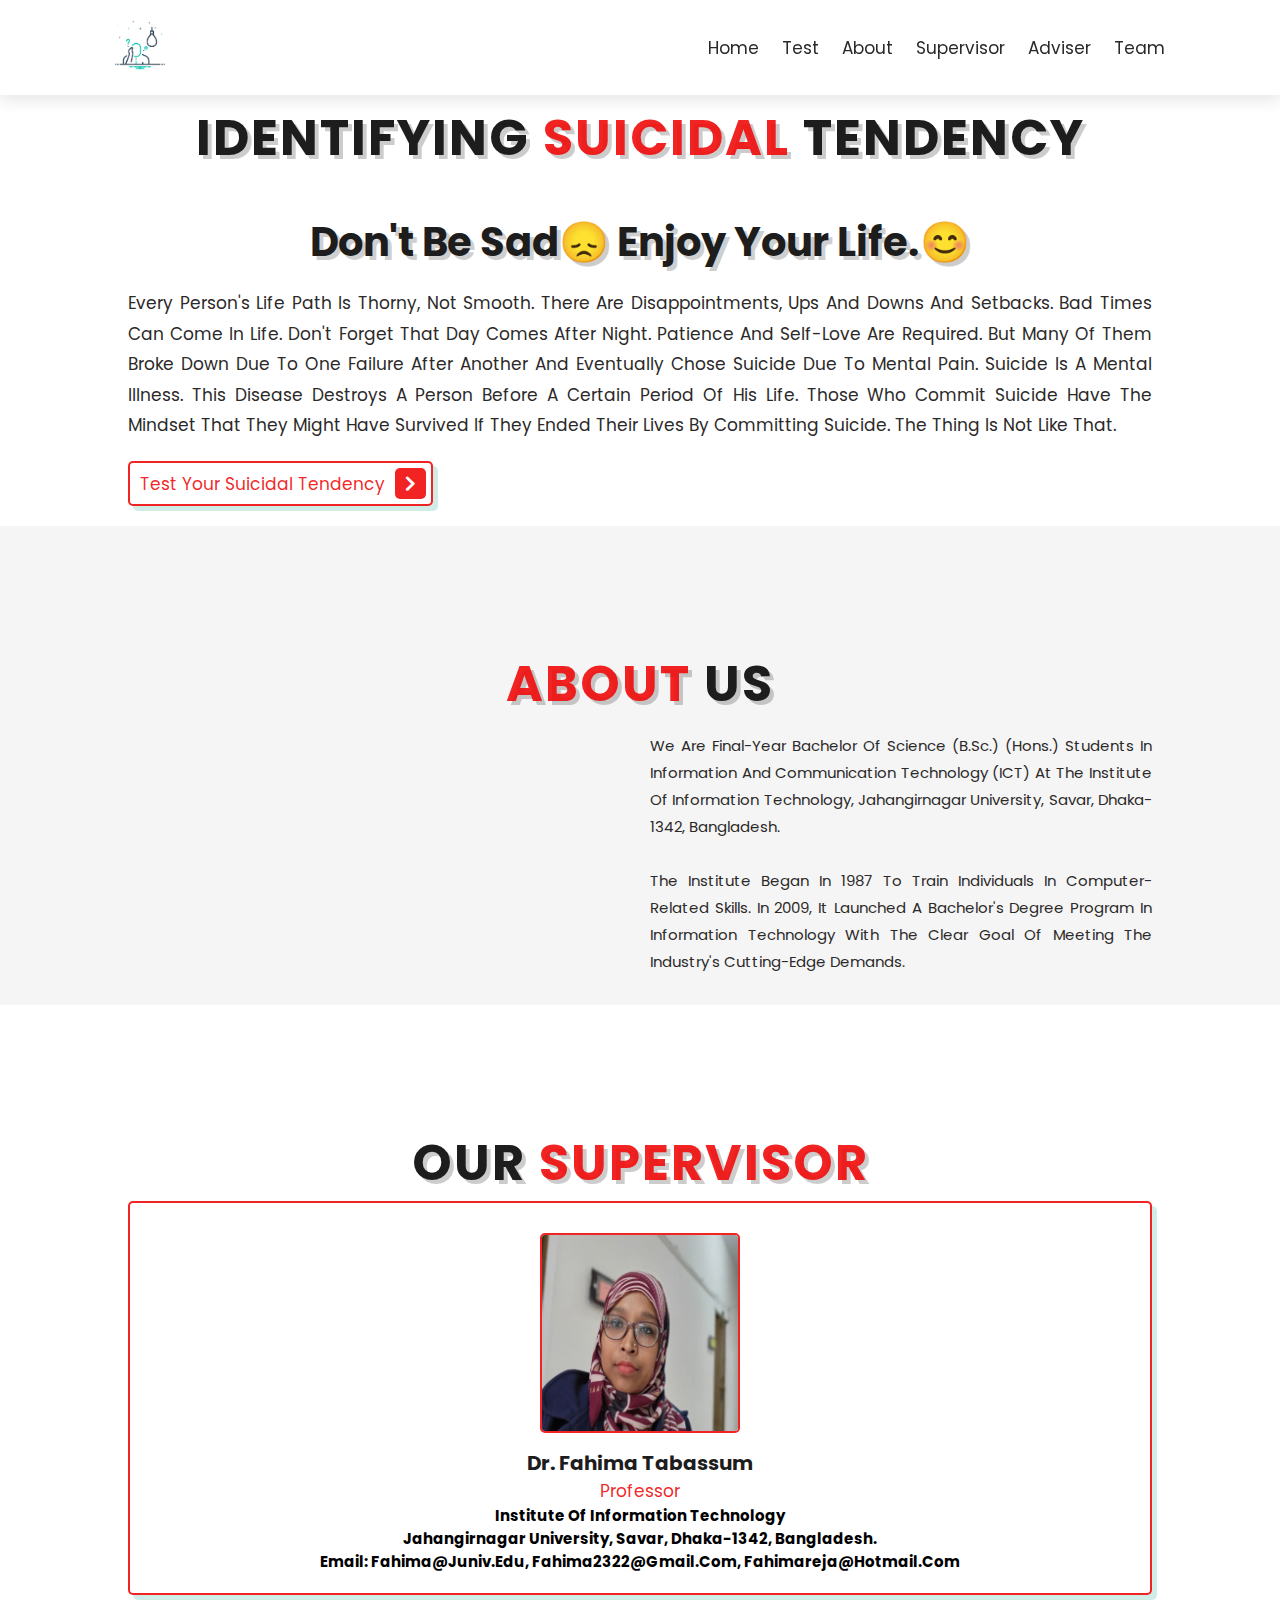
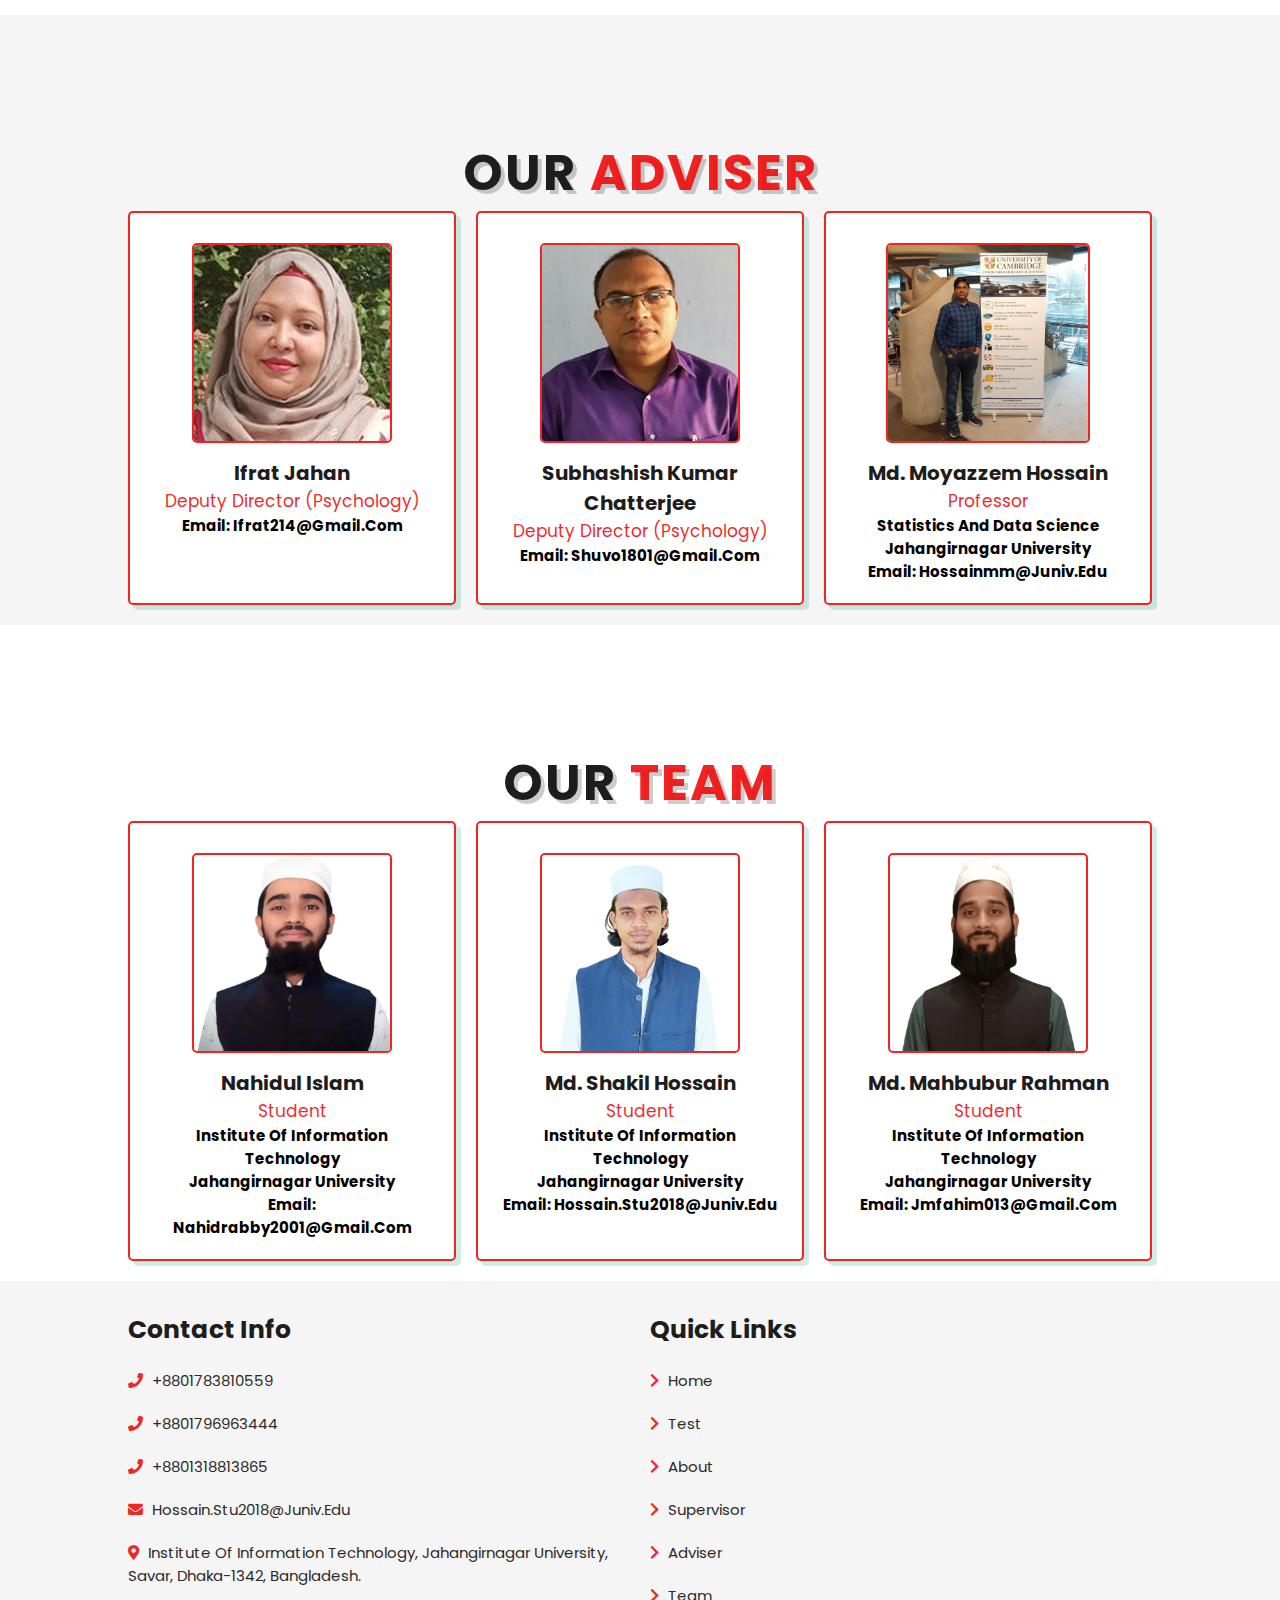
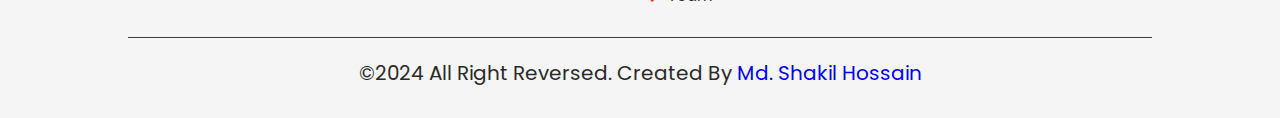
==== index.html @ dafaab44 "update" ====
<!DOCTYPE html>
<html lang="en">
  <head>
    <meta charset="UTF-8" />
    <meta http-equiv="X-UA-Compatible" content="IE=edge" />
    <meta name="viewport" content="width=device-width, initial-scale=1.0" />
    <title>Identifying Suicidal Tendency</title>
    <link rel="shortcut icon" href="/image/logo.png" />
    <!-- font awesome cdn link  -->
    <link
      rel="stylesheet"
      href="https://cdnjs.cloudflare.com/ajax/libs/font-awesome/5.15.4/css/all.min.css"
    />

    <!-- custom css file link  -->
    <link rel="stylesheet" href="style.css" />
  </head>

  <body>
    <!-- header section starts  -->

    <header class="header">
        <a href="#">
      <img src="/image/logo.png" alt style="height: 50px; width: 50px" /></a>

      <nav class="navbar">
        <a href="#">home</a>
        <a href="/test.html">test</a>
        <a href="#about">about</a>
        <a href="#supervisor">supervisor</a>
        <a href="#adviser">adviser</a>
        <a href="#team">team</a>
      </nav>

      <div id="menu-btn" class="fas fa-bars"></div>
    </header>

    <!-- header section ends -->

    <!-- home section starts  -->

    <h1 class="heading">Identifying <span>Suicidal</span> Tendency</h1>

    <section class="home" id="home">
      <!-- 
        <div class="image">
            <img src="/image/logo.png" alt="">
        </div> -->

      <div class="content">
        <h3>Don't be sad😞 enjoy your life.😊</h3>
        <p>
          Every person's life path is thorny, not smooth. There are
          disappointments, ups and downs and setbacks. Bad times can come in
          life. Don't forget that day comes after night. Patience and self-love
          are required. But many of them broke down due to one failure after
          another and eventually chose suicide due to mental pain. Suicide is a
          mental illness. This disease destroys a person before a certain period
          of his life. Those who commit suicide have the mindset that they might
          have survived if they ended their lives by committing suicide. The
          thing is not like that.
        </p>
        <a href="/test.html" class="btn" style="float: center">
          Test Your Suicidal Tendency <span class="fas fa-chevron-right"></span>
        </a>
      </div>
    </section>

    <!-- home section ends -->


    <!-- about section starts  -->

    <section class="about" id="about">

        <h1 class="heading"> <span>about</span> us </h1>

        <div class="row">

            <div class="image">
                <img src="/image/team.jpg" alt="">
            </div>

            <div class="content">
                <p class="text">We are final-year Bachelor of Science (B.Sc.) (Hons.) students in Information and Communication Technology (ICT) at the Institute of Information Technology, Jahangirnagar University, Savar, Dhaka-1342, Bangladesh.<br><br>
                    The Institute began in 1987 to train individuals in computer-related skills. In 2009, it launched a bachelor's degree program in information technology with the clear goal of meeting the industry's cutting-edge demands.
                    </span></p>
            </div>

        </div>

    </section>

    <!-- about section ends -->


    <!-- supervisor section starts  -->

    <section class="card" id="supervisor">

      <h1 class="heading">Our <span>Supervisor</span></h1>

      <div class="box-container">
        <div class="box">
          <img src="/image/Supervisor.jpg" alt="" />
          <a href="https://juniv.edu/teachers/fahima#" target="_blank"
            ><h3>Dr. Fahima Tabassum</h3></a
          >
          <span>Professor</span>
          <div class="share">
            <h4>Institute of Information Technology</h4>
            <h4>Jahangirnagar University, Savar, Dhaka-1342, Bangladesh.</h4>
            <h4>
              Email: fahima@juniv.edu, fahima2322@gmail.com,
              fahimareja@hotmail.com
            </h4>
          </div>
        </div>
      </div>
    </section>

    <!-- supervisor section ends -->

    <!-- adviser section starts  -->

    <section class="card" id="adviser">
      <h1 class="heading">our <span>adviser</span></h1>

      <div class="box-container">
        <div class="box">
          <img src="/image/adviser1.jpg" alt="" />
          <h3>Ifrat Jahan</h3>
          <span>Deputy Director (Psychology)</span>
          <div class="share">
            <h4>Email: ifrat214@gmail.com</h4>
          </div>
        </div>

        <div class="box">
          <img src="/image/adviser2.jpeg" alt="" />
          <h3>Subhashish Kumar Chatterjee</h3>
          <span>Deputy Director (Psychology)</span>
          <div class="share">
            <h4>Email: shuvo1801@gmail.com</h4>
          </div>
        </div>

        <div class="box">
          <img src="/image/adviser3.jpg" alt="" />
          <a href="https://juniv.edu/teachers/hossainmm" target="_blank"
            ><h3>Md. Moyazzem Hossain</h3></a
          >
          <span>Professor</span>
          <div class="share">
            <h4>Statistics and Data Science</h4>
            <h4>Jahangirnagar University</h4>
            <h4>Email: hossainmm@juniv.edu</h4>
          </div>
        </div>
      </div>
    </section>

    <!-- adviser section ends -->

    <!-- team section starts  -->

    <section class="card" id="team">
      <h1 class="heading">our <span>team</span></h1>

      <div class="box-container">
        <div class="box">
          <img src="/image/member1.png" alt="" />
          <h3>Nahidul Islam</h3>
          <span>Student</span>
          <div class="share">
            <h4>Institute of Information Technology</h4>
            <h4>Jahangirnagar University</h4>
            <h4>Email: nahidrabby2001@gmail.com</h4>
          </div>
        </div>

        <div class="box">
          <img src="/image/member2.png" alt="" />
          <h3>Md. Shakil Hossain</h3>
          <span>Student</span>
          <div class="share">
            <h4>Institute of Information Technology</h4>
            <h4>Jahangirnagar University</h4>
            <h4>Email: hossain.stu2018@juniv.edu</h4>
          </div>
        </div>

        <div class="box">
          <img src="/image/member3.png" alt="" />
          <h3>Md. Mahbubur Rahman</h3>
          <span>Student</span>
          <div class="share">
            <h4>Institute of Information Technology</h4>
            <h4>Jahangirnagar University</h4>
            <h4>Email: jmfahim013@gmail.com</h4>
          </div>
        </div>
      </div>
    </section>

    <!-- team section ends -->

    <!-- footer section starts  -->

    <section class="footer">
      <div class="box-container">
        <div class="box">
          <h3>contact info</h3>
          <a href="#"> <i class="fas fa-phone"></i> +8801783810559 </a>
          <a href="#"> <i class="fas fa-phone"></i> +8801796963444 </a>
          <a href="#"> <i class="fas fa-phone"></i> +8801318813865 </a>
          <a href="#">
            <i class="fas fa-envelope"></i> hossain.stu2018@juniv.edu
          </a>
          <a href="#">
            <i class="fas fa-map-marker-alt"></i> Institute of Information
            Technology, Jahangirnagar University, Savar, Dhaka-1342, Bangladesh.
          </a>
        </div>

        <div class="box">
            <h3>quick links</h3>
            <a href="#"> <i class="fas fa-chevron-right"></i> home </a>
            <a href="test.html"> <i class="fas fa-chevron-right"></i> test </a>
            <a href="#about"> <i class="fas fa-chevron-right"></i> about </a>
            <a href="#supervisor"> <i class="fas fa-chevron-right"></i> supervisor </a>
            <a href="#adviser"> <i class="fas fa-chevron-right"></i> adviser </a>
            <a href="#team"> <i class="fas fa-chevron-right"></i> team </a>
          </div>
      </div>

      <div class="credit">
        <p>
          &copy2024 All right Reversed. created by
          <a
            class="text-green ml-2"
            href="https://sites.google.com/view/shakiliitju/home"
            target="_blank"
            >Md. Shakil Hossain</a
          >
        </p>
      </div>
    </section>

    <!-- footer section ends -->

    <!-- custom js file link  -->
    <script src="script.js"></script>
  </body>
</html>
---- style.css ----
@import url('https://fonts.googleapis.com/css2?family=Poppins:wght@100;200;300;400;500;600;700&display=swap');

:root{
    --green:#f00a0ae5;
    --black:rgb(29, 29, 29);
    --light-color:rgb(44, 41, 41);
    --box-shadow:.5rem .5rem 0 rgba(22, 160, 133, .2);
    --text-shadow:.4rem .4rem 0 rgba(0, 0, 0, .2);
    --border:.2rem solid var(--green);
}

*{
    font-family: 'Poppins', sans-serif;
    margin:0; padding: 0;
    box-sizing: border-box;
    outline: none; border: none;
    text-transform: capitalize;
    transition: all .2s ease-out;
    text-decoration: none;
}

html{
    font-size: 62.5%;
    overflow-x: hidden;
    scroll-padding-top: 7rem;
    scroll-behavior: smooth;
}

section{
    padding:2rem 10%;
}

section:nth-child(even){
    background: #f5f5f5;
}

.heading{
    padding-top: 10rem;
    text-align: center;
    text-shadow: var(--text-shadow);
    text-transform: uppercase;
    color:var(--black);
    font-size: 5rem;
    letter-spacing: .2rem;
}

.heading span{
    text-transform: uppercase;
    color:var(--green);
}

.btn{
    display: inline-block;
    margin-top: 1rem;
    padding: .5rem;
    padding-left: 1rem;
    border:var(--border);
    border-radius: .5rem;
    box-shadow: var(--box-shadow);
    color:var(--green);
    cursor: pointer;
    font-size: 1.7rem;
    background: #fff;
}

.btn span{
    padding:.7rem 1rem;
    border-radius: .5rem;
    background: var(--green);
    color:#fff;
    margin-left: .5rem;
}

.btn:hover{
    background: var(--green);
    color:#fff;
}

.btn:hover span{
    color: var(--green);
    background:#fff;
    margin-left: 1rem;
}

.header{
    padding:2rem 9%;
    position: fixed;
    top:0; left: 0; right: 0;
    z-index: 1000;
    box-shadow: 0 .5rem 1.5rem rgba(0, 0, 0, .1);
    display: flex;
    align-items: center;
    justify-content: space-between;
    background: #fff;
}

.header .logo{
    font-size: 2.5rem;
    color: var(--black);
    width: 100;
    margin-left: -100px;
}

.header .logo i{
    color: var(--green);
}

.header .navbar a{
    font-size: 1.7rem;
    color: var(--light-color);
    margin-left: 2rem;
}

.header .navbar a:hover{
    color: white;
    padding: 5px;
    background-color: #8CD2AB;
    border-radius: 20%;
    font-weight: 700;
}

#menu-btn{
    font-size: 2.5rem;
    border-radius: .5rem;
    background: #eee;
    color:var(--green);
    padding: 1rem 1.5rem;
    cursor: pointer;
    display: none;
}







.home{
    display: flex;
    align-items: center;
    flex-wrap: wrap;
    gap:1.5rem;
    padding-top: 3rem;
}

.home .image{
    /* flex:1 1 45rem; */
    display: block;
    margin-left: auto;
    margin-right: auto;
}

.home .image img{
    width: 500px;
    height: 500px;
}

.home .content{
    flex:1 1 45rem;
}

.home .content h3{
    font-size: 4rem;
    color:var(--black);
    line-height: 1.8;
    text-shadow: var(--text-shadow);
    text-align: center;
}

.home .content p{
    font-size: 1.7rem;
    color:var(--light-color);
    line-height: 1.8;
    padding: 1rem 0;
    text-align: justify;
}



.moreText{
    display: none;
}

.read-more-btn{
    outline: none;
}

.text.show-more .moreText{
    display: inline;
}

.about .row{
    display: flex;
    align-items: center;
    flex-wrap: wrap;
    gap:2rem;
}

.about .row .image{
    flex:1 1 45rem;
}

.about .row .image img{
    width: 100%;
}

.about .row .content{
    flex:1 1 45rem;
}

.about .row .content p{
    color: var(--light-color);
    padding:1rem 0;
    font-size: 1.5rem;
    line-height: 1.8;
    text-align: justify;
}



.card .box-container{
    display: grid;
    grid-template-columns: repeat(auto-fit, minmax(30rem, 1fr));
    gap:2rem;
}

.card .box-container .box{
    text-align: center;
    background:#fff;
    border-radius: .5rem;
    border:var(--border);
    box-shadow: var(--box-shadow);
    padding:2rem;
}

.card .box-container .box img{
    height: 20rem;
    border:var(--border);
    border-radius: .5rem;
    margin-top: 1rem;
    margin-bottom: 1rem;
}

.card .box-container .box h3{
    color:var(--black);
    font-size: 2rem;
}

.card .box-container .box h3:hover{
    color: rgb(228, 6, 6);
}

.card .box-container .box span{
    color:var(--green);
    font-size: 1.7rem;
}

.card .box-container .box .share h4{
    font-size: 1.5rem;
}

.card .box-container .box .share a:hover{
    background:var(--green);
    color:#fff;
    box-shadow: var(--box-shadow);
}




.footer .box-container{
    display: grid;
    grid-template-columns: repeat(auto-fit, minmax(22rem, 1fr));
    gap:2rem;
    
}

.footer .box-container .box h3{
    font-size: 2.5rem;
    color:var(--black);
    padding: 1rem 0;
}

.footer .box-container .box a{
    display: block;
    font-size: 1.5rem;
    color:var(--light-color);
    padding: 1rem 0;
}

.footer .box-container .box a i{
    padding-right: .5rem;
    color:var(--green);
}

.footer .box-container .box a:hover i{
    padding-right:2rem;
}

.footer .credit{
    padding: 1rem;
    padding-top: 2rem;
    margin-top: 2rem;
    text-align: center;
    font-size: 2rem;
    color:var(--light-color);
    border-top: .1rem solid rgba(0, 0, 0, 0.753);
}

.footer .credit span{
    color:var(--green);
}









/* media queries  */
@media (max-width:991px){

    html{
        font-size: 55%;
    }

    .header{
        padding: 2rem;
    }

    section{
        padding:2rem;
    }

}

@media (max-width:768px){

    #menu-btn{
        display: initial;
    }

    .header .navbar{
        position: absolute;
        top:115%; right: 2rem;
        border-radius: .5rem;
        box-shadow: var(--box-shadow);
        width: 30rem;
        border: var(--border);
        background: rgb(241, 45, 45);
        transform: scale(0);
        opacity: 0;
        transform-origin: top right;
        transition: none;
    }

    .header .navbar.active{
        transform: scale(1);
        opacity: 1;
        transition: .2s ease-out;
    }

    .header .navbar a{
        font-size: 2rem;
        display: block;
        margin:2.5rem;
    }

}

@media (max-width:450px){

    html{
        font-size: 50%;
    }

}
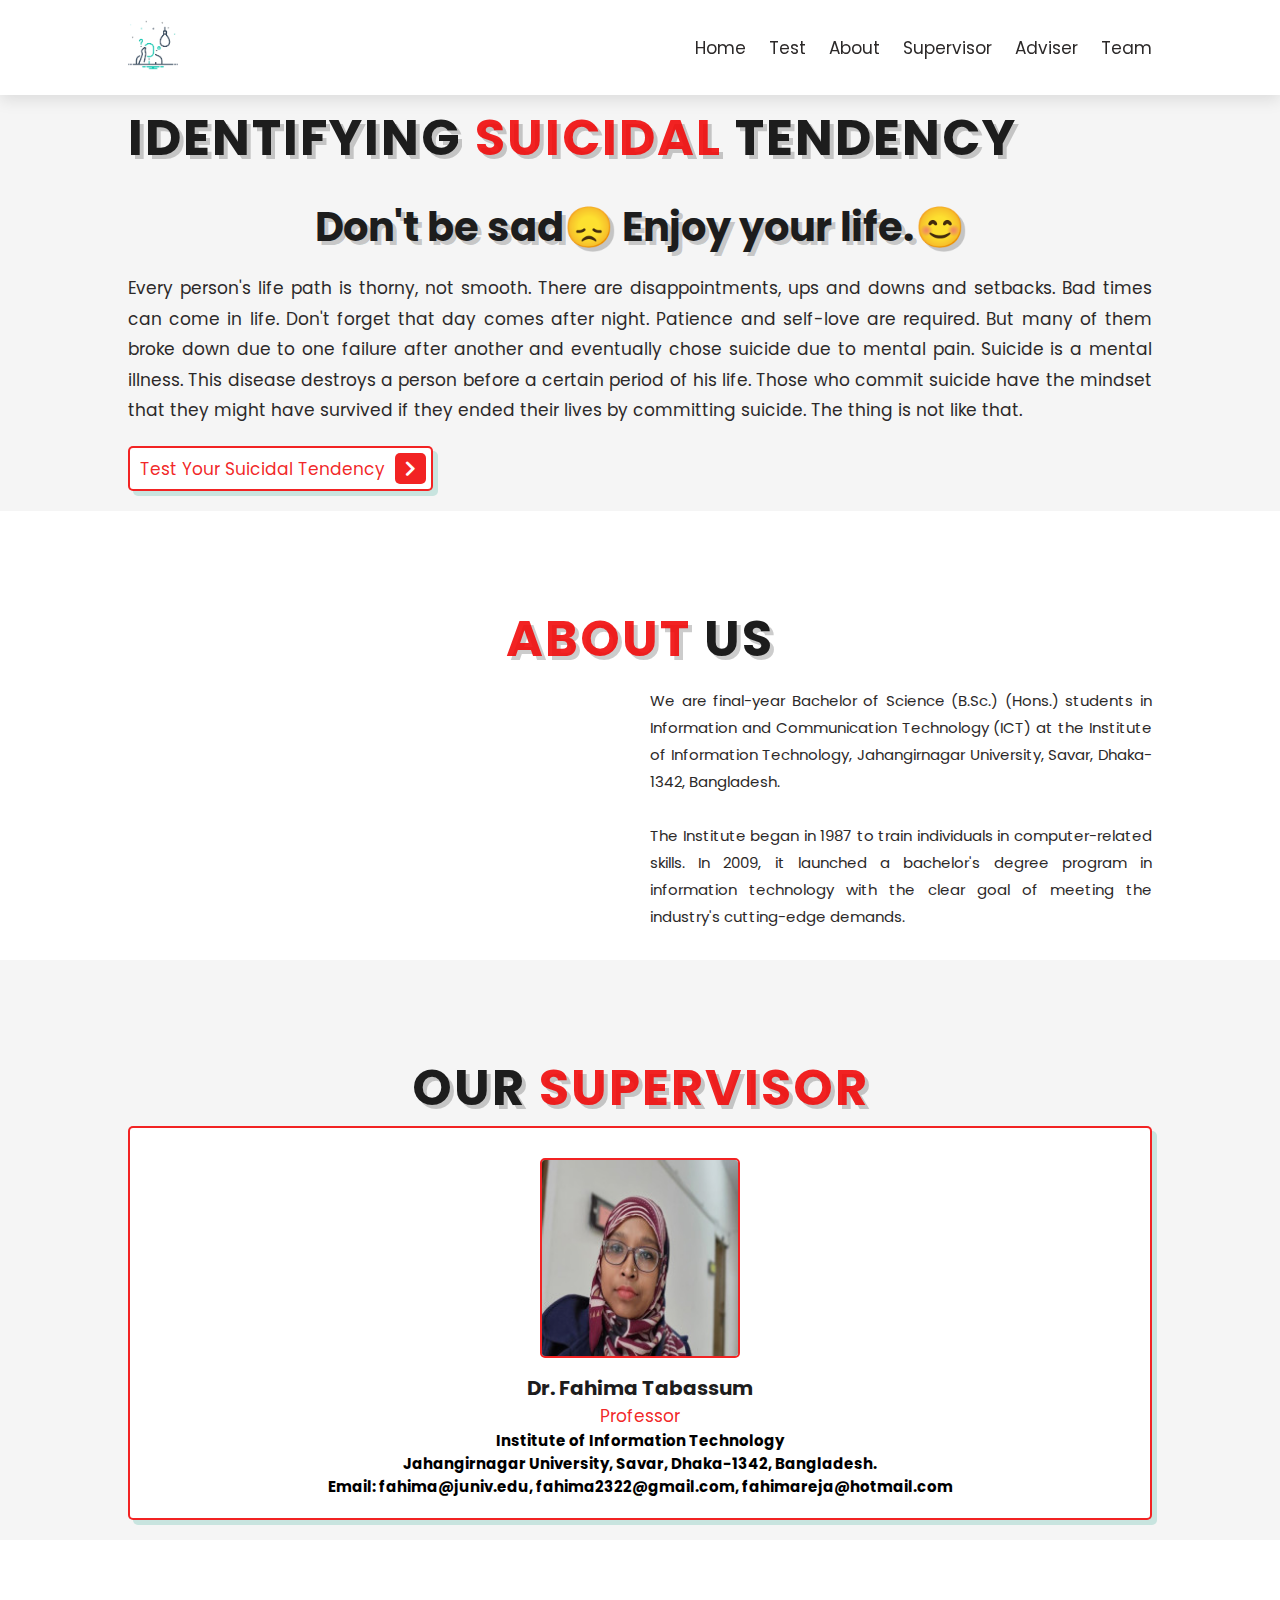
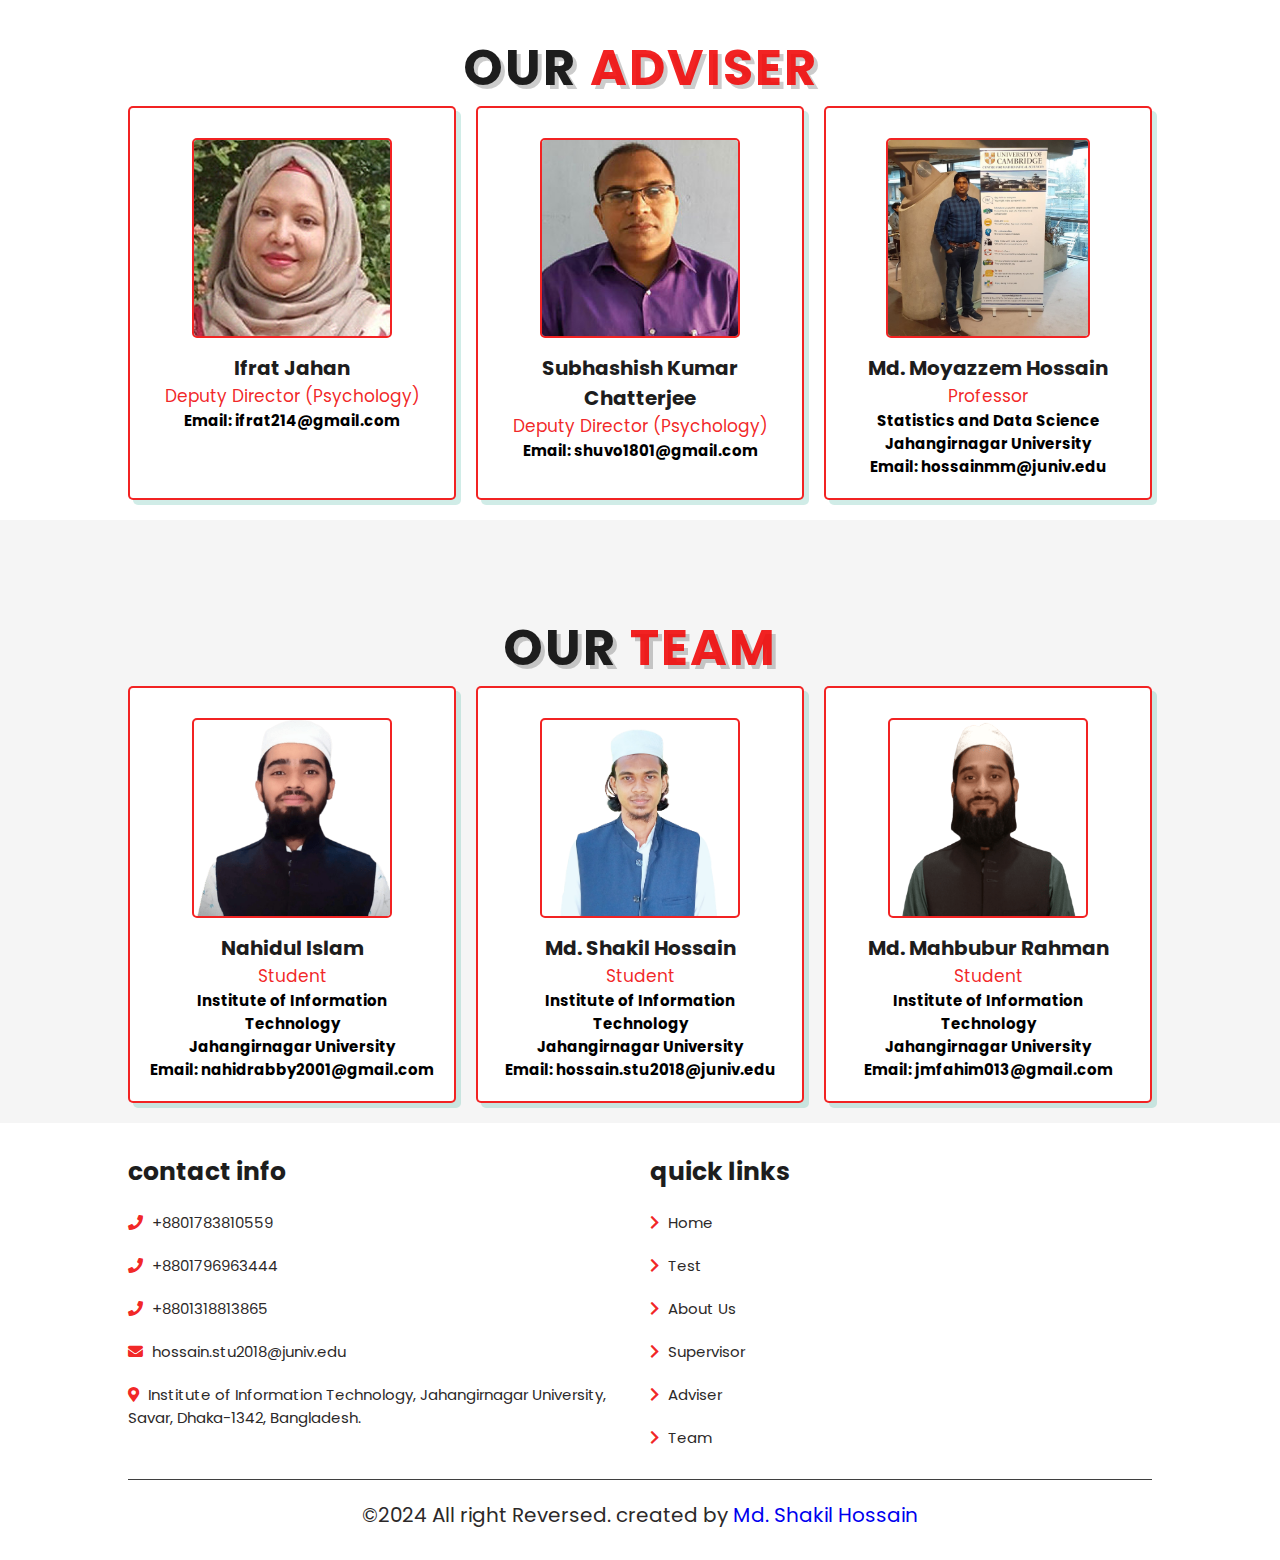
==== commit 7de6ddef: "update" ====
--- a/index.html
+++ b/index.html
@@ -5,7 +5,7 @@
     <meta http-equiv="X-UA-Compatible" content="IE=edge" />
     <meta name="viewport" content="width=device-width, initial-scale=1.0" />
     <title>Identifying Suicidal Tendency</title>
-    <link rel="shortcut icon" href="/image/logo.png" />
+    <link rel="shortcut icon" href="./image/logo.png" />
     <!-- font awesome cdn link  -->
     <link
       rel="stylesheet"
@@ -21,15 +21,15 @@
 
     <header class="header">
         <a href="#">
-      <img src="/image/logo.png" alt style="height: 50px; width: 50px" /></a>
+      <img src="./image/logo.png" alt style="height: 50px; width: 50px" /></a>
 
       <nav class="navbar">
-        <a href="#">home</a>
-        <a href="/test.html">test</a>
-        <a href="#about">about</a>
-        <a href="#supervisor">supervisor</a>
-        <a href="#adviser">adviser</a>
-        <a href="#team">team</a>
+        <a href="#home">Home</a>
+        <a href="test.html">Test</a>
+        <a href="#about">About</a>
+        <a href="#supervisor">Supervisor</a>
+        <a href="#adviser">Adviser</a>
+        <a href="#team">Team</a>
       </nav>
 
       <div id="menu-btn" class="fas fa-bars"></div>
@@ -39,16 +39,18 @@
 
     <!-- home section starts  -->
 
-    <h1 class="heading">Identifying <span>Suicidal</span> Tendency</h1>
-
+    
     <section class="home" id="home">
+
+      <h1 class="heading">Identifying <span>Suicidal</span> Tendency</h1>
+      
       <!-- 
         <div class="image">
-            <img src="/image/logo.png" alt="">
+            <img src="./image/logo.png" alt="">
         </div> -->
 
       <div class="content">
-        <h3>Don't be sad😞 enjoy your life.😊</h3>
+        <h3>Don't be sad😞  Enjoy your life.😊</h3>
         <p>
           Every person's life path is thorny, not smooth. There are
           disappointments, ups and downs and setbacks. Bad times can come in
@@ -60,7 +62,7 @@
           have survived if they ended their lives by committing suicide. The
           thing is not like that.
         </p>
-        <a href="/test.html" class="btn" style="float: center">
+        <a href="test.html" class="btn" style="float: center">
           Test Your Suicidal Tendency <span class="fas fa-chevron-right"></span>
         </a>
       </div>
@@ -78,7 +80,7 @@
         <div class="row">
 
             <div class="image">
-                <img src="/image/team.jpg" alt="">
+                <img src="./image/team.jpg" alt="">
             </div>
 
             <div class="content">
@@ -102,8 +104,8 @@
 
       <div class="box-container">
         <div class="box">
-          <img src="/image/Supervisor.jpg" alt="" />
-          <a href="https://juniv.edu/teachers/fahima#" target="_blank"
+          <img src="./image/Supervisor.jpg" alt="" />
+          <a href="https://juniv.edu/teachers/fahima" target="_blank"
             ><h3>Dr. Fahima Tabassum</h3></a
           >
           <span>Professor</span>
@@ -128,7 +130,7 @@
 
       <div class="box-container">
         <div class="box">
-          <img src="/image/adviser1.jpg" alt="" />
+          <img src="./image/adviser1.jpg" alt="" />
           <h3>Ifrat Jahan</h3>
           <span>Deputy Director (Psychology)</span>
           <div class="share">
@@ -137,7 +139,7 @@
         </div>
 
         <div class="box">
-          <img src="/image/adviser2.jpeg" alt="" />
+          <img src="./image/adviser2.jpeg" alt="" />
           <h3>Subhashish Kumar Chatterjee</h3>
           <span>Deputy Director (Psychology)</span>
           <div class="share">
@@ -146,7 +148,7 @@
         </div>
 
         <div class="box">
-          <img src="/image/adviser3.jpg" alt="" />
+          <img src="./image/adviser3.jpg" alt="" />
           <a href="https://juniv.edu/teachers/hossainmm" target="_blank"
             ><h3>Md. Moyazzem Hossain</h3></a
           >
@@ -169,7 +171,7 @@
 
       <div class="box-container">
         <div class="box">
-          <img src="/image/member1.png" alt="" />
+          <img src="./image/member1.png" alt="" />
           <h3>Nahidul Islam</h3>
           <span>Student</span>
           <div class="share">
@@ -180,7 +182,7 @@
         </div>
 
         <div class="box">
-          <img src="/image/member2.png" alt="" />
+          <img src="./image/member2.png" alt="" />
           <h3>Md. Shakil Hossain</h3>
           <span>Student</span>
           <div class="share">
@@ -191,7 +193,7 @@
         </div>
 
         <div class="box">
-          <img src="/image/member3.png" alt="" />
+          <img src="./image/member3.png" alt="" />
           <h3>Md. Mahbubur Rahman</h3>
           <span>Student</span>
           <div class="share">
@@ -211,13 +213,13 @@
       <div class="box-container">
         <div class="box">
           <h3>contact info</h3>
-          <a href="#"> <i class="fas fa-phone"></i> +8801783810559 </a>
-          <a href="#"> <i class="fas fa-phone"></i> +8801796963444 </a>
-          <a href="#"> <i class="fas fa-phone"></i> +8801318813865 </a>
-          <a href="#">
+          <a href="tel:+8801783810559"> <i class="fas fa-phone"></i> +8801783810559 </a>
+          <a href="tel:+8801796963444"> <i class="fas fa-phone"></i> +8801796963444 </a>
+          <a href="tel:+8801318813865"> <i class="fas fa-phone"></i> +8801318813865 </a>
+          <a href="mailto:hossain.stu2018@juniv.edu">
             <i class="fas fa-envelope"></i> hossain.stu2018@juniv.edu
           </a>
-          <a href="#">
+          <a href="https://maps.app.goo.gl/wiVoNUnabd5qAFYF9">
             <i class="fas fa-map-marker-alt"></i> Institute of Information
             Technology, Jahangirnagar University, Savar, Dhaka-1342, Bangladesh.
           </a>
@@ -225,12 +227,12 @@
 
         <div class="box">
             <h3>quick links</h3>
-            <a href="#"> <i class="fas fa-chevron-right"></i> home </a>
-            <a href="test.html"> <i class="fas fa-chevron-right"></i> test </a>
-            <a href="#about"> <i class="fas fa-chevron-right"></i> about </a>
-            <a href="#supervisor"> <i class="fas fa-chevron-right"></i> supervisor </a>
-            <a href="#adviser"> <i class="fas fa-chevron-right"></i> adviser </a>
-            <a href="#team"> <i class="fas fa-chevron-right"></i> team </a>
+            <a href="#home"> <i class="fas fa-chevron-right"></i> Home </a>
+            <a href="test.html"> <i class="fas fa-chevron-right"></i> Test </a>
+            <a href="#about"> <i class="fas fa-chevron-right"></i> About Us</a>
+            <a href="#supervisor"> <i class="fas fa-chevron-right"></i> Supervisor </a>
+            <a href="#adviser"> <i class="fas fa-chevron-right"></i> Adviser </a>
+            <a href="#team"> <i class="fas fa-chevron-right"></i> Team </a>
           </div>
       </div>
 
--- a/style.css
+++ b/style.css
@@ -14,7 +14,6 @@
     margin:0; padding: 0;
     box-sizing: border-box;
     outline: none; border: none;
-    text-transform: capitalize;
     transition: all .2s ease-out;
     text-decoration: none;
 }
@@ -35,7 +34,7 @@
 }
 
 .heading{
-    padding-top: 10rem;
+    padding-top: 7rem;
     text-align: center;
     text-shadow: var(--text-shadow);
     text-transform: uppercase;
@@ -83,7 +82,7 @@
 }
 
 .header{
-    padding:2rem 9%;
+    padding:2rem 10%;
     position: fixed;
     top:0; left: 0; right: 0;
     z-index: 1000;
@@ -114,7 +113,7 @@
 .header .navbar a:hover{
     color: white;
     padding: 5px;
-    background-color: #8CD2AB;
+    background-color: #f00a0ae5;
     border-radius: 20%;
     font-weight: 700;
 }
@@ -175,19 +174,6 @@
     text-align: justify;
 }
 
-
-
-.moreText{
-    display: none;
-}
-
-.read-more-btn{
-    outline: none;
-}
-
-.text.show-more .moreText{
-    display: inline;
-}
 
 .about .row{
     display: flex;
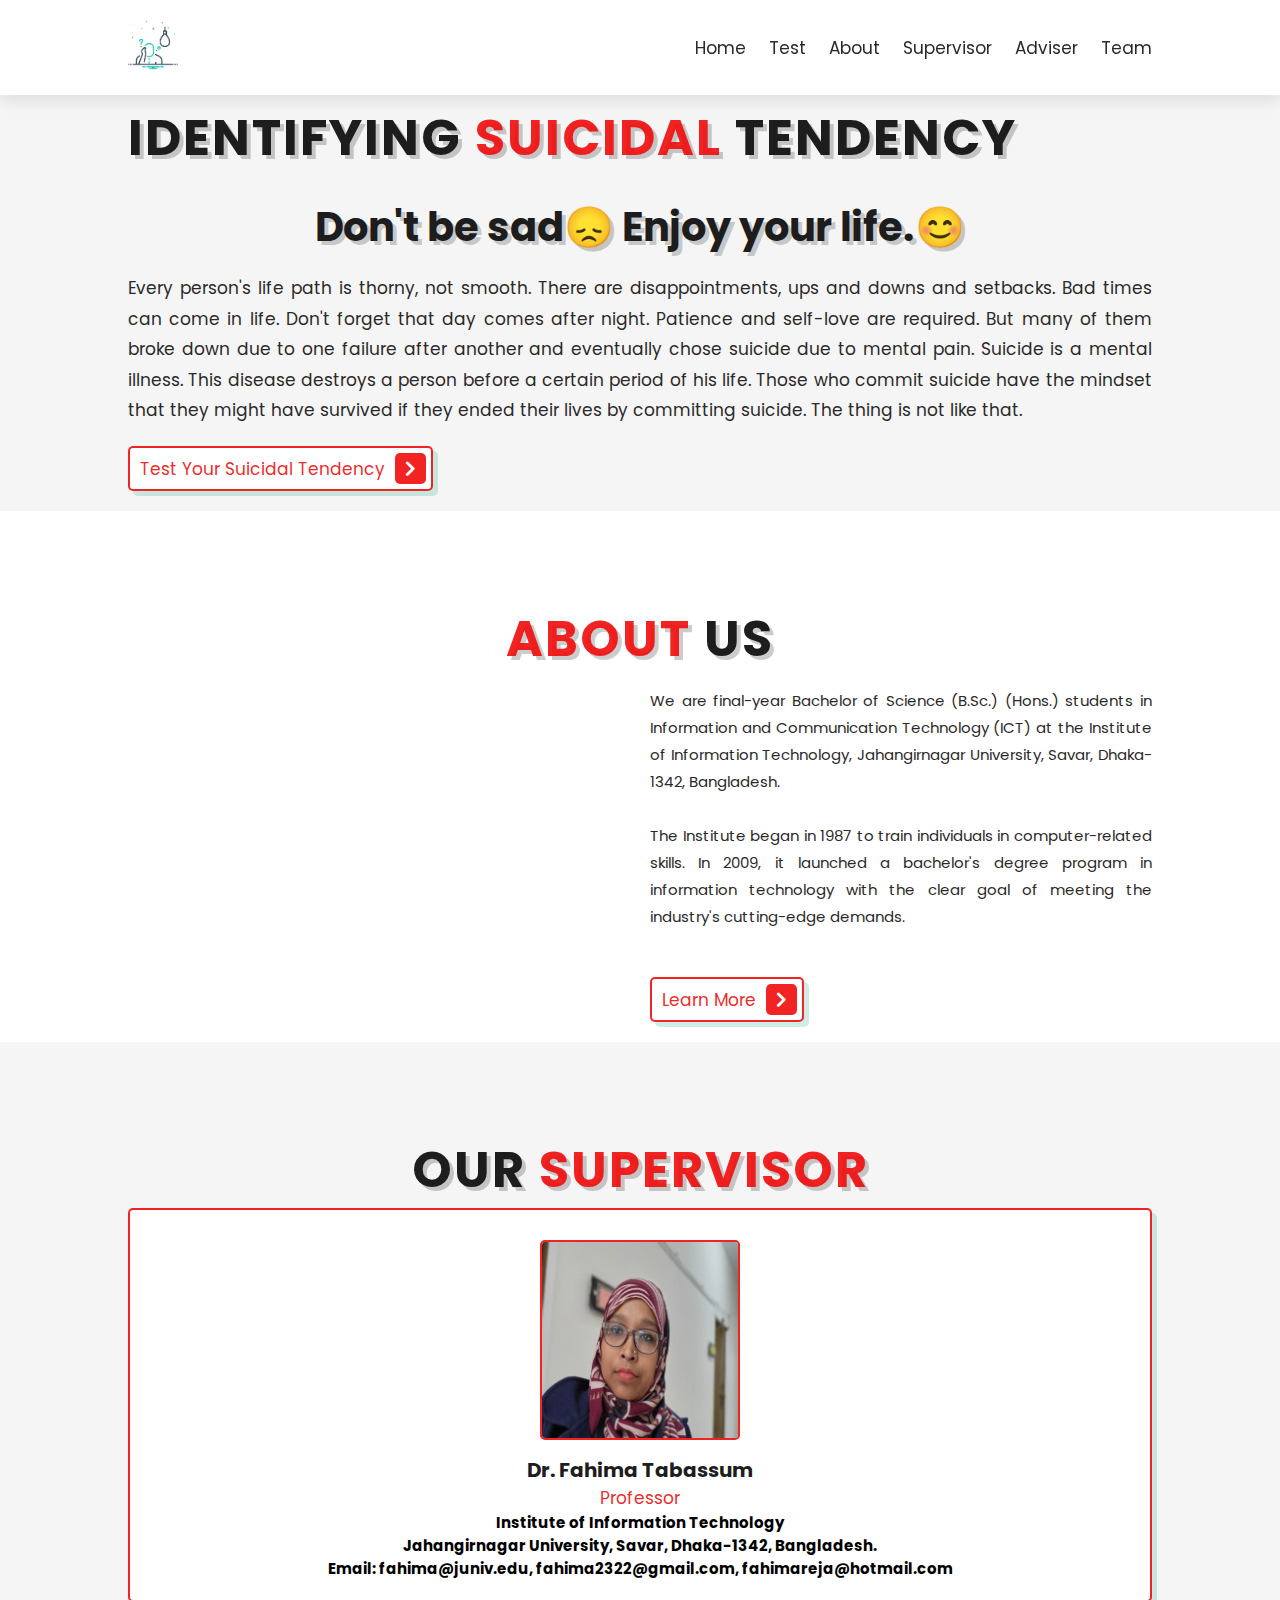
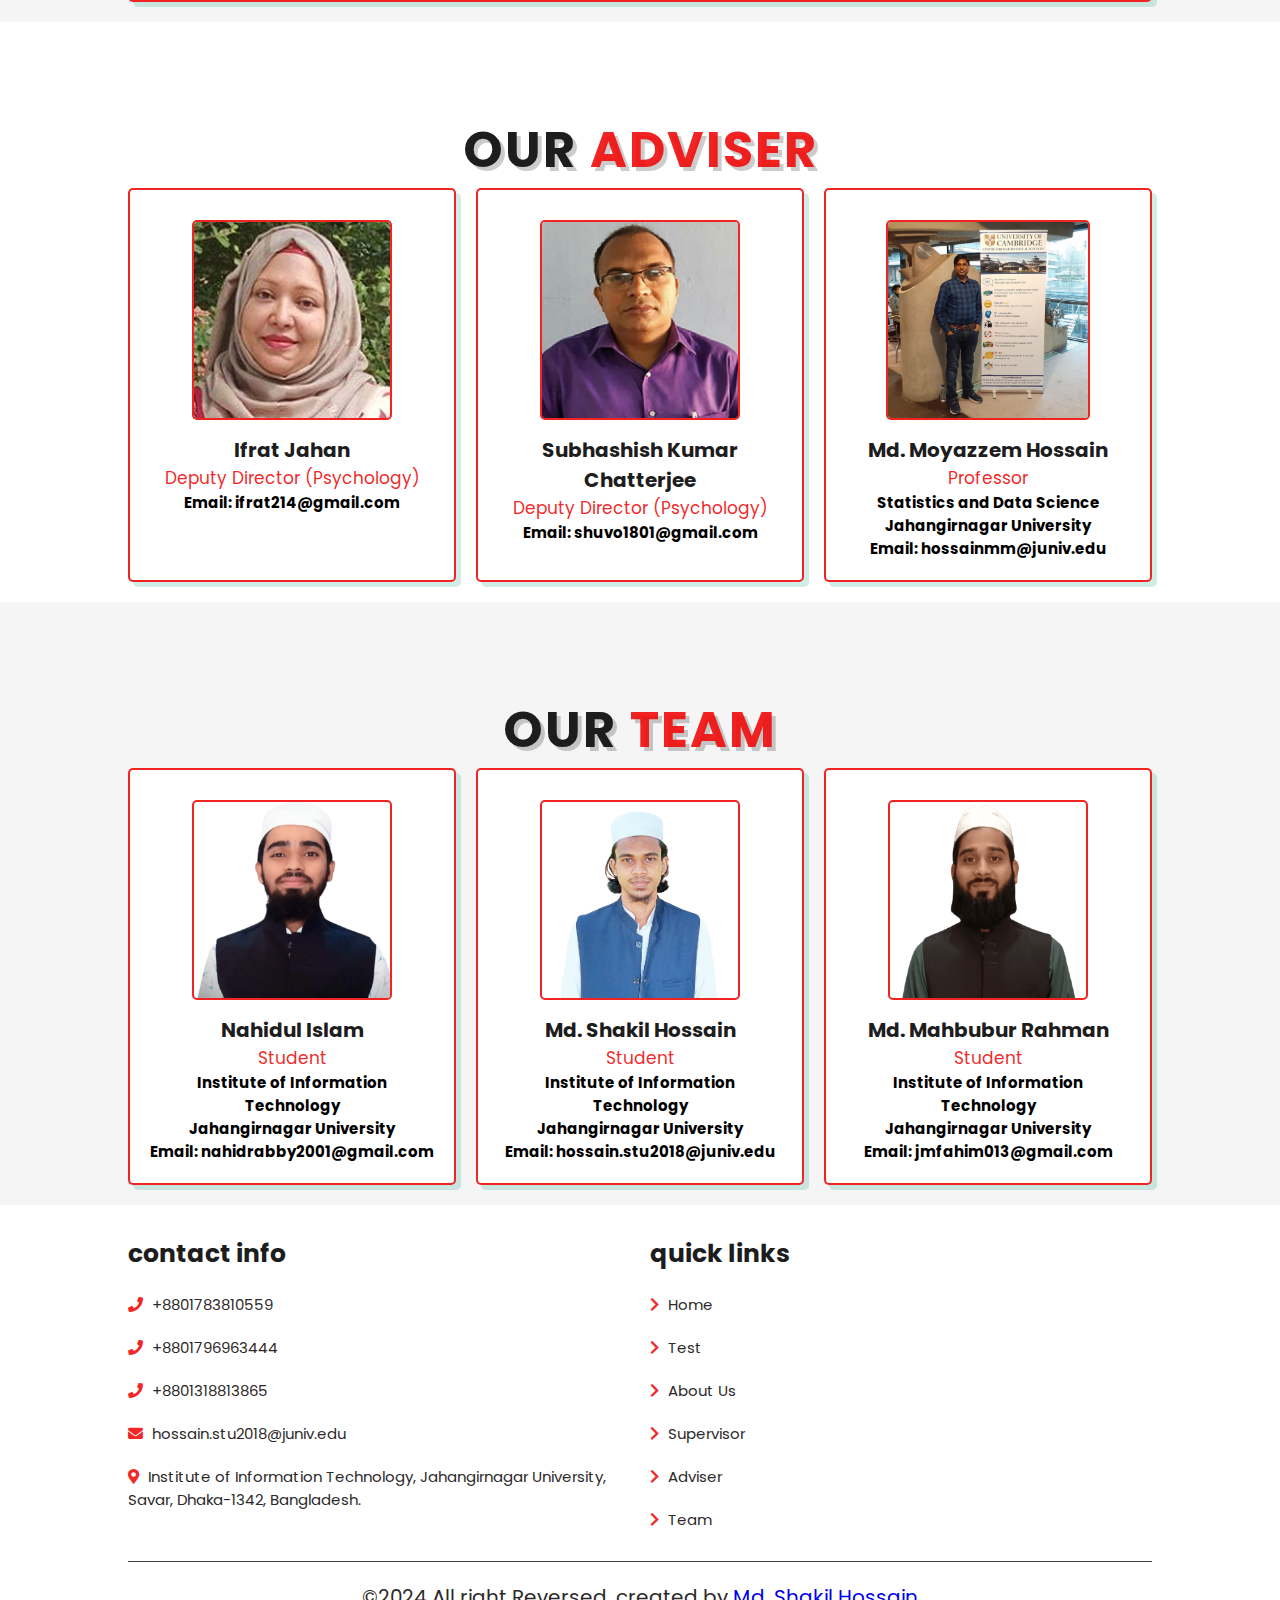
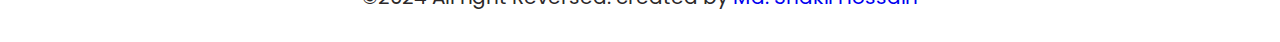
==== commit 613ee962: "update" ====
--- a/index.html
+++ b/index.html
@@ -43,7 +43,7 @@
     <section class="home" id="home">
 
       <h1 class="heading">Identifying <span>Suicidal</span> Tendency</h1>
-      
+
       <!-- 
         <div class="image">
             <img src="./image/logo.png" alt="">
@@ -85,8 +85,12 @@
 
             <div class="content">
                 <p class="text">We are final-year Bachelor of Science (B.Sc.) (Hons.) students in Information and Communication Technology (ICT) at the Institute of Information Technology, Jahangirnagar University, Savar, Dhaka-1342, Bangladesh.<br><br>
-                    The Institute began in 1987 to train individuals in computer-related skills. In 2009, it launched a bachelor's degree program in information technology with the clear goal of meeting the industry's cutting-edge demands.
-                    </span></p>
+                    The Institute began in 1987 to train individuals in computer-related skills. In 2009, it launched a bachelor's degree program in information technology with the clear goal of meeting the industry's cutting-edge demands.<br><br> <span class="moreText">
+                    The vision of IIT-JU is to enlighten students through need-based academic innovation and research and prepare them for real-life challenges in the field of ICT.<br><br>
+                    The mission of IIT-JU is to create splendid students by enhancing knowledge and competitiveness through excellent education, hands-on experience, state-of-the-art research, and industry collaboration. 
+                  </span></p>
+                  <button type="button" class="btn read-more-btn"> Learn More <span class="fas fa-chevron-right"></span> </a>
+
             </div>
 
         </div>
--- a/style.css
+++ b/style.css
@@ -174,6 +174,19 @@
     text-align: justify;
 }
 
+
+
+.moreText{
+    display: none;
+}
+
+.read-more-btn{
+    outline: none;
+}
+
+.text.show-more .moreText{
+    display: inline;
+}
 
 .about .row{
     display: flex;
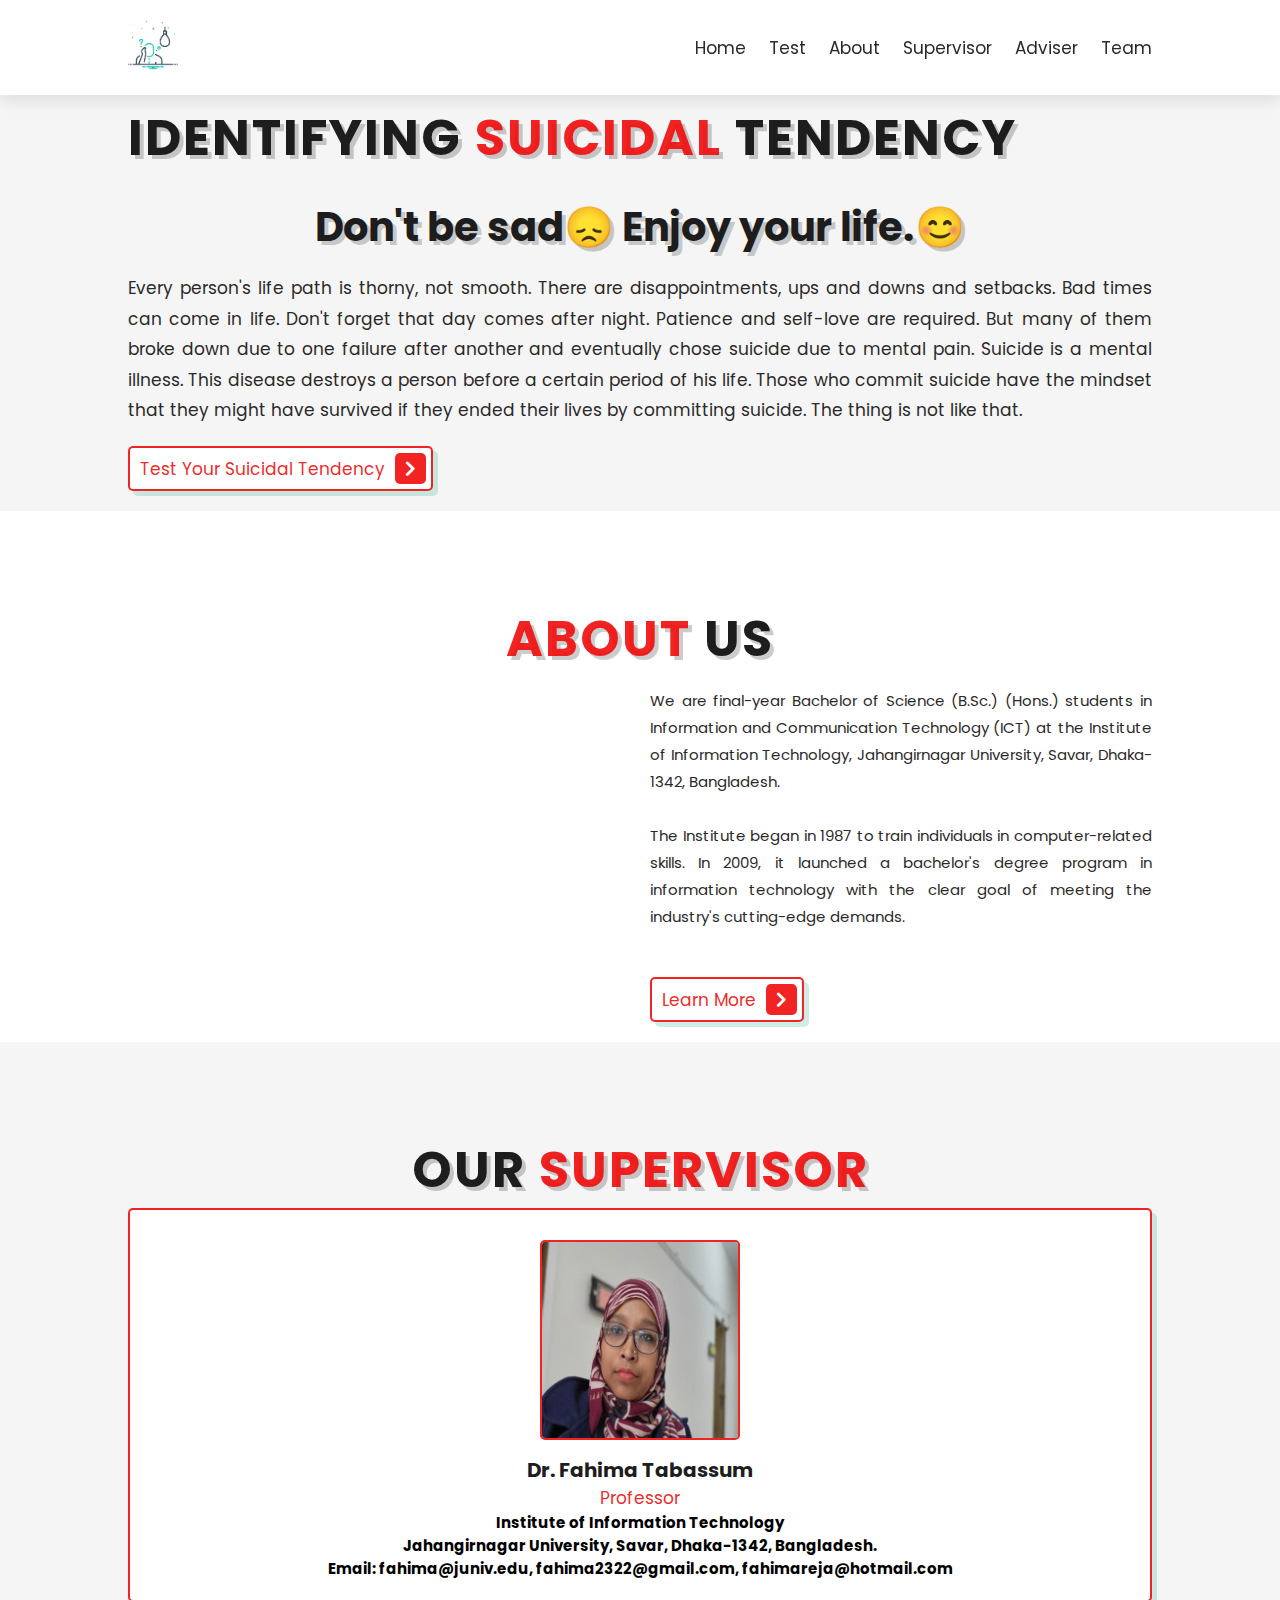
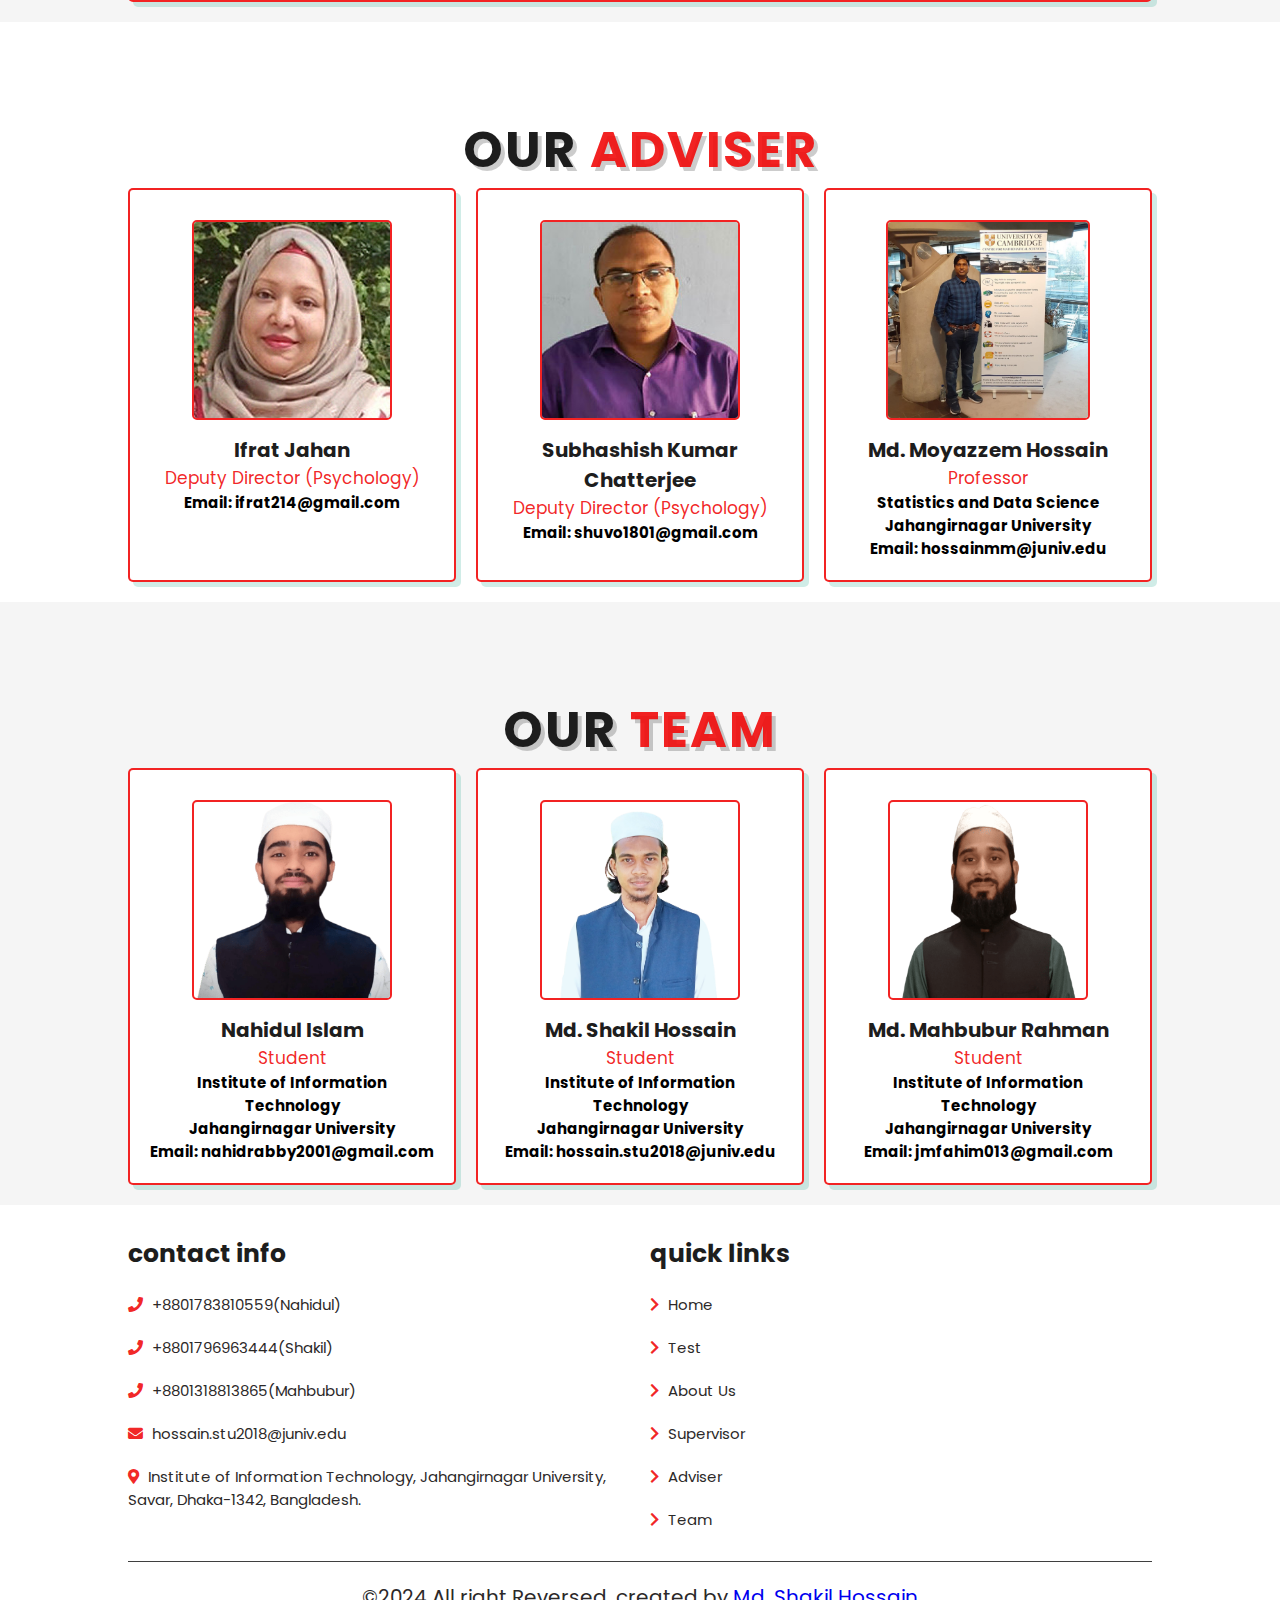
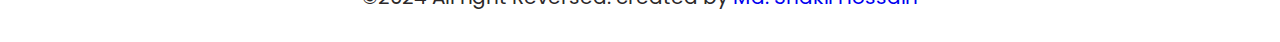
==== commit d672b1a1: "update" ====
--- a/index.html
+++ b/index.html
@@ -217,9 +217,9 @@
       <div class="box-container">
         <div class="box">
           <h3>contact info</h3>
-          <a href="tel:+8801783810559"> <i class="fas fa-phone"></i> +8801783810559 </a>
-          <a href="tel:+8801796963444"> <i class="fas fa-phone"></i> +8801796963444 </a>
-          <a href="tel:+8801318813865"> <i class="fas fa-phone"></i> +8801318813865 </a>
+          <a href="tel:+8801783810559"> <i class="fas fa-phone"></i> +8801783810559(Nahidul) </a>
+          <a href="tel:+8801796963444"> <i class="fas fa-phone"></i> +8801796963444(Shakil) </a>
+          <a href="tel:+8801318813865"> <i class="fas fa-phone"></i> +8801318813865(Mahbubur) </a>
           <a href="mailto:hossain.stu2018@juniv.edu">
             <i class="fas fa-envelope"></i> hossain.stu2018@juniv.edu
           </a>
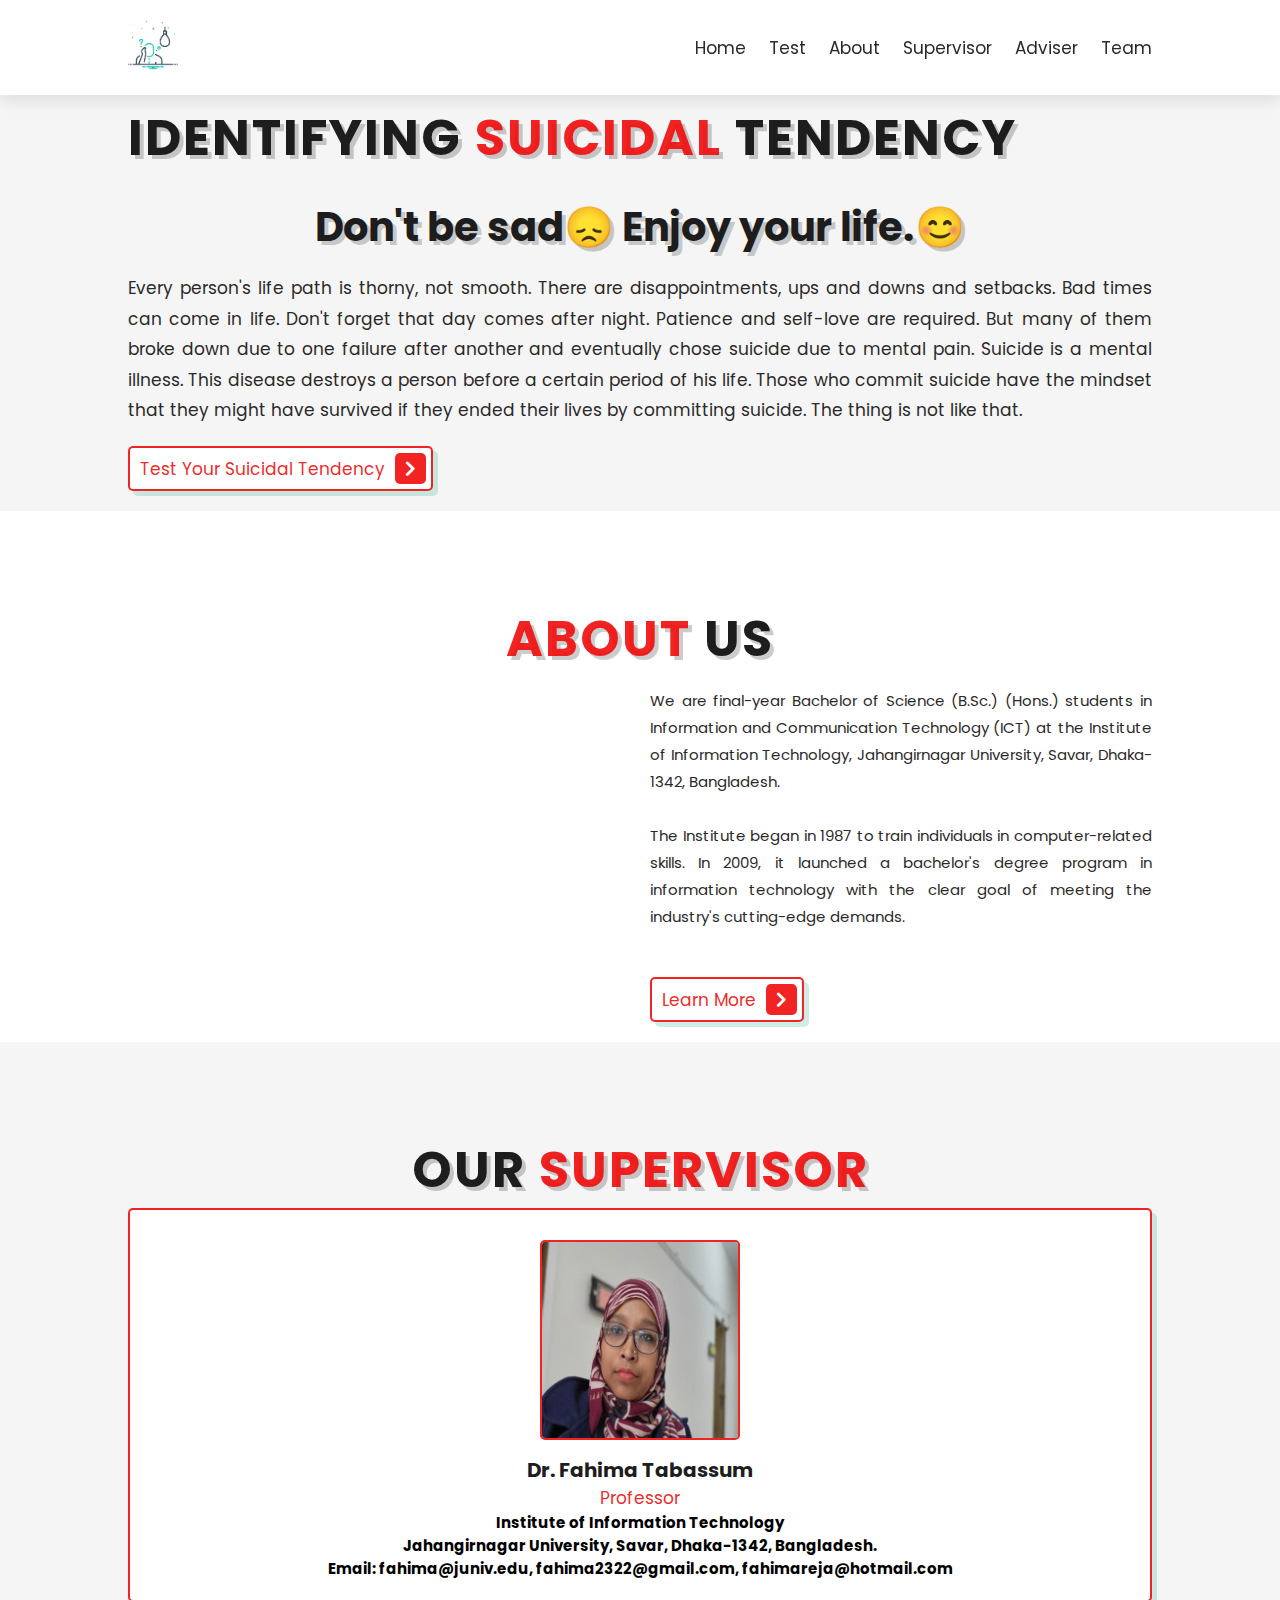
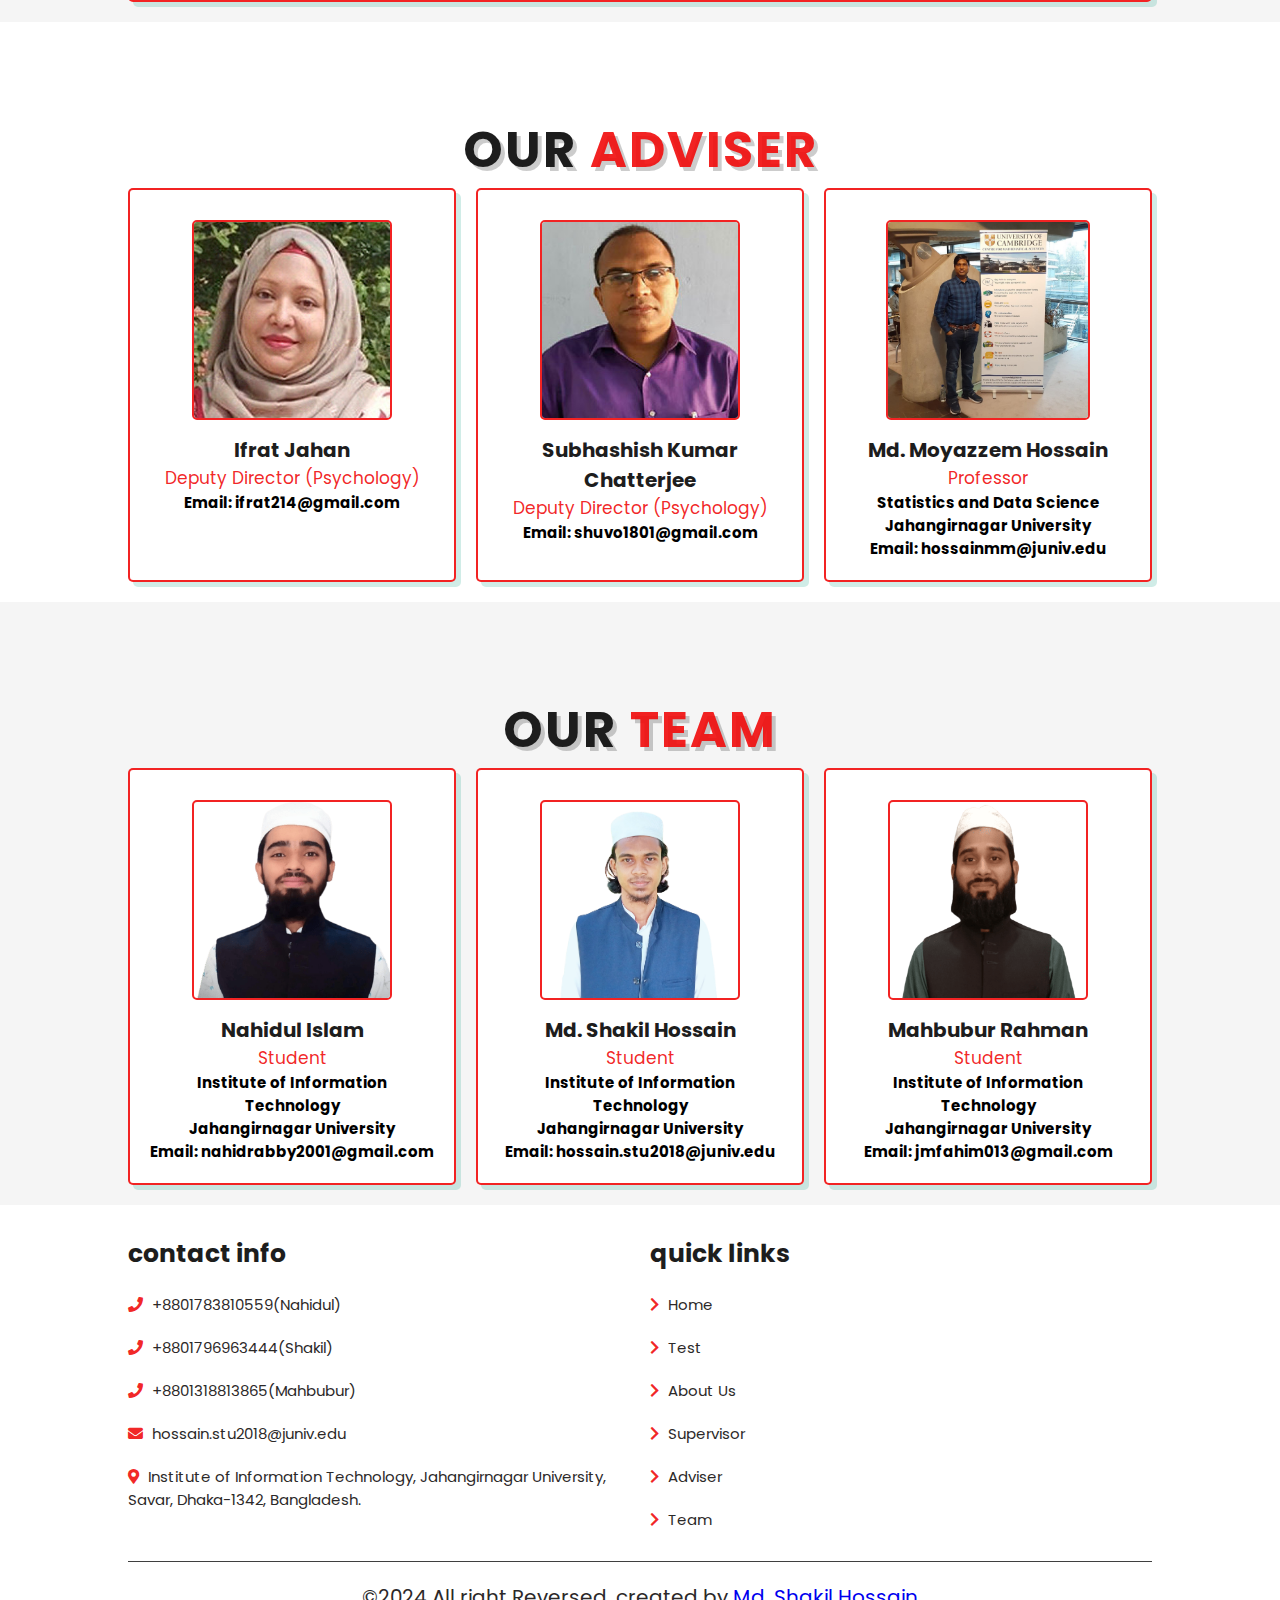
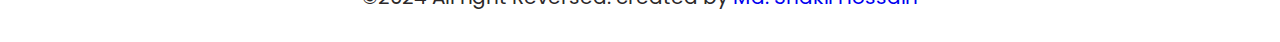
==== commit b6acbfd4: "name update" ====
--- a/index.html
+++ b/index.html
@@ -198,7 +198,7 @@
 
         <div class="box">
           <img src="./image/member3.png" alt="" />
-          <h3>Md. Mahbubur Rahman</h3>
+          <h3>Mahbubur Rahman</h3>
           <span>Student</span>
           <div class="share">
             <h4>Institute of Information Technology</h4>
